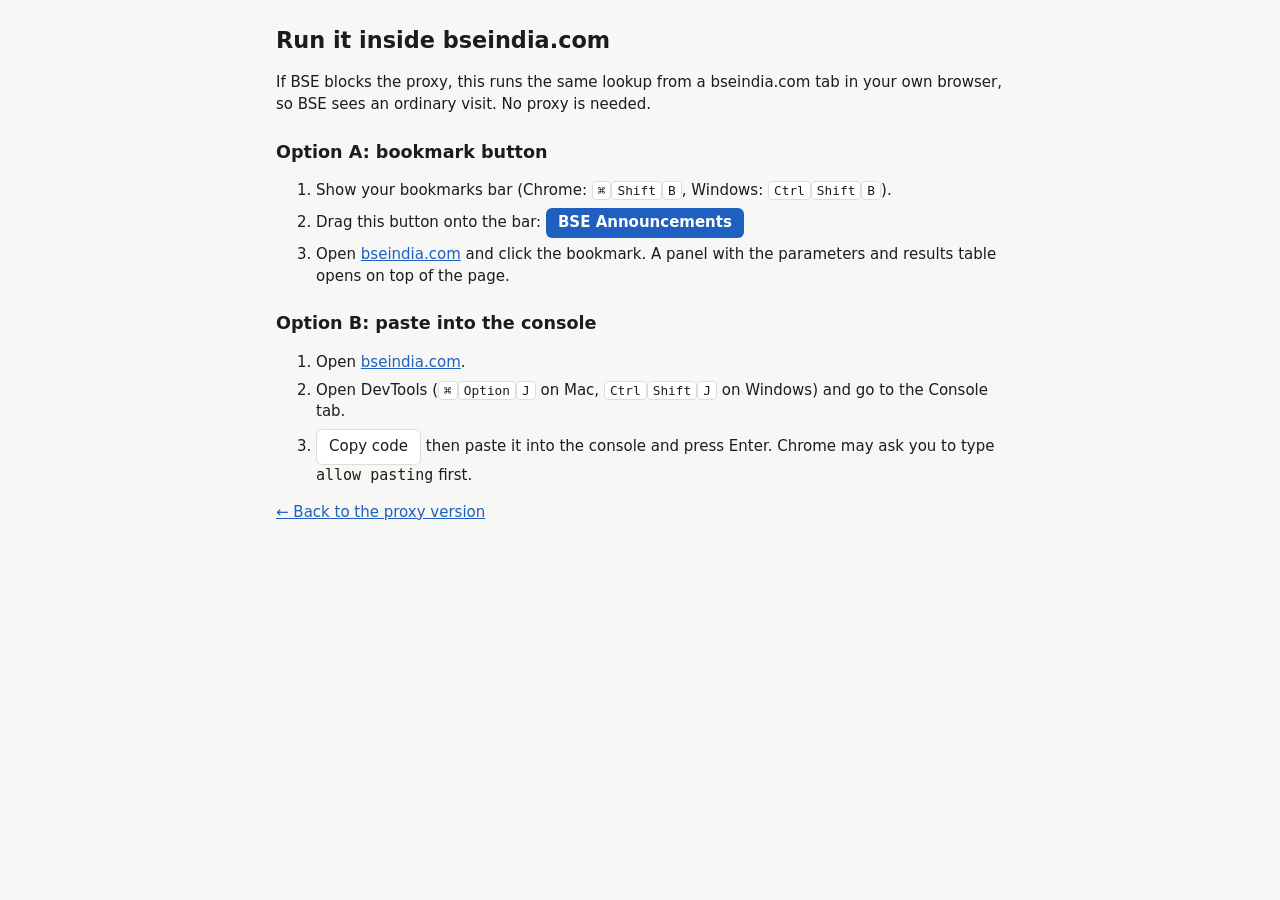
==== docs/bookmarklet.html @ 5ca6250b "Add proxy --diag mode, cookie warm-up, and a bookmarklet that runs on bseindia.com BSE still answere" ====
<!doctype html>
<html lang="en">
<head>
  <meta charset="utf-8">
  <meta name="viewport" content="width=device-width, initial-scale=1">
  <title>BSE Bookmarklet</title>
  <link rel="stylesheet" href="style.css">
</head>
<body>
  <main class="narrow">
    <h1>Run it inside bseindia.com</h1>
    <p>If BSE blocks the proxy, this runs the same lookup from a bseindia.com tab in your own browser, so BSE sees an ordinary visit. No proxy is needed.</p>

    <h2>Option A: bookmark button</h2>
    <ol>
      <li>Show your bookmarks bar (Chrome: <kbd>⌘</kbd><kbd>Shift</kbd><kbd>B</kbd>, Windows: <kbd>Ctrl</kbd><kbd>Shift</kbd><kbd>B</kbd>).</li>
      <li>Drag this button onto the bar: <a id="bookmarklet" class="bookmarklet" href="#">BSE Announcements</a></li>
      <li>Open <a href="https://www.bseindia.com/corporates/ann.html" target="_blank" rel="noopener">bseindia.com</a> and click the bookmark. A panel with the parameters and results table opens on top of the page.</li>
    </ol>

    <h2>Option B: paste into the console</h2>
    <ol>
      <li>Open <a href="https://www.bseindia.com/corporates/ann.html" target="_blank" rel="noopener">bseindia.com</a>.</li>
      <li>Open DevTools (<kbd>⌘</kbd><kbd>Option</kbd><kbd>J</kbd> on Mac, <kbd>Ctrl</kbd><kbd>Shift</kbd><kbd>J</kbd> on Windows) and go to the Console tab.</li>
      <li><button type="button" id="copy">Copy code</button> then paste it into the console and press Enter. Chrome may ask you to type <code>allow pasting</code> first.</li>
    </ol>
    <p id="status" role="status"></p>
    <p><a href="./">← Back to the proxy version</a></p>
  </main>
  <script>
    fetch("bookmarklet.js")
      .then((r) => r.text())
      .then((code) => {
        document.getElementById("bookmarklet").href = "javascript:" + encodeURIComponent(code);
        document.getElementById("copy").onclick = () =>
          navigator.clipboard.writeText(code).then(
            () => (document.getElementById("status").textContent = "Copied. Paste it into the console on bseindia.com."),
            () => (document.getElementById("status").textContent = "Copy failed; open bookmarklet.js and copy it by hand.")
          );
      });
  </script>
</body>
</html>
---- docs/style.css ----
:root {
  --bg: #f7f7f5;
  --surface: #ffffff;
  --text: #1c1c1a;
  --muted: #6b6b66;
  --border: #deded8;
  --accent: #1f5fbf;
  --accent-text: #ffffff;
  --error: #b3261e;
  --row-hover: #f0f3f8;
  color-scheme: light dark;
}

@media (prefers-color-scheme: dark) {
  :root {
    --bg: #161615;
    --surface: #1f1f1d;
    --text: #ececea;
    --muted: #9a9a94;
    --border: #3a3a36;
    --accent: #6ea0ec;
    --accent-text: #0e1a2c;
    --error: #f2877f;
    --row-hover: #262a31;
  }
}

* { box-sizing: border-box; }

body {
  margin: 0;
  background: var(--bg);
  color: var(--text);
  font: 15px/1.45 system-ui, -apple-system, "Segoe UI", Roboto, sans-serif;
}

main { max-width: 1200px; margin: 0 auto; padding: 16px; }

h1 { font-size: 1.4rem; margin: 0.5rem 0 1rem; }

label { display: flex; flex-direction: column; gap: 4px; font-size: 0.85rem; color: var(--muted); }

input {
  font: inherit;
  color: var(--text);
  background: var(--surface);
  border: 1px solid var(--border);
  border-radius: 6px;
  padding: 6px 8px;
  min-width: 0;
}

button {
  font: inherit;
  color: var(--text);
  background: var(--surface);
  border: 1px solid var(--border);
  border-radius: 6px;
  padding: 6px 12px;
  cursor: pointer;
}
button:hover { border-color: var(--accent); }
button:disabled { opacity: 0.6; cursor: progress; }
button.primary { background: var(--accent); border-color: var(--accent); color: var(--accent-text); }

.toolbar { display: flex; flex-wrap: wrap; align-items: flex-end; gap: 8px; }
.toolbar #scrip { width: 9rem; font-size: 1.05rem; }

details {
  margin: 12px 0;
  padding: 8px 12px;
  background: var(--surface);
  border: 1px solid var(--border);
  border-radius: 8px;
}
summary { cursor: pointer; font-weight: 600; }

.params {
  display: grid;
  grid-template-columns: repeat(auto-fill, minmax(170px, 1fr));
  gap: 8px 12px;
  margin: 10px 0;
}
.proxy { max-width: 480px; }
.hint { font-size: 0.8rem; color: var(--muted); margin: 8px 0 4px; }

#status { margin: 8px 0; color: var(--muted); }
#status.error { color: var(--error); }

.table-wrap { overflow-x: auto; border: 1px solid var(--border); border-radius: 8px; background: var(--surface); }
table { width: 100%; border-collapse: collapse; }
th, td { padding: 8px 10px; text-align: left; vertical-align: top; border-bottom: 1px solid var(--border); }
th { font-size: 0.85rem; color: var(--muted); font-weight: 600; white-space: nowrap; }
tbody tr:hover { background: var(--row-hover); }
tbody tr:last-child td { border-bottom: none; }
td.date { white-space: nowrap; }
td.headline { min-width: 280px; }
td.pdf { text-align: center; white-space: nowrap; }
td.pdf a { color: var(--accent); text-decoration: none; font-weight: 600; }
tr.nopdf td { color: var(--muted); }

main.narrow { max-width: 760px; }
h2 { font-size: 1.1rem; margin: 1.5rem 0 0.5rem; }
li { margin: 6px 0; }
a { color: var(--accent); }
kbd { font: 0.8rem ui-monospace, monospace; border: 1px solid var(--border); border-radius: 4px; padding: 1px 5px; background: var(--surface); }
a.bookmarklet {
  display: inline-block;
  padding: 4px 12px;
  border-radius: 6px;
  background: var(--accent);
  color: var(--accent-text);
  text-decoration: none;
  font-weight: 600;
  cursor: grab;
}
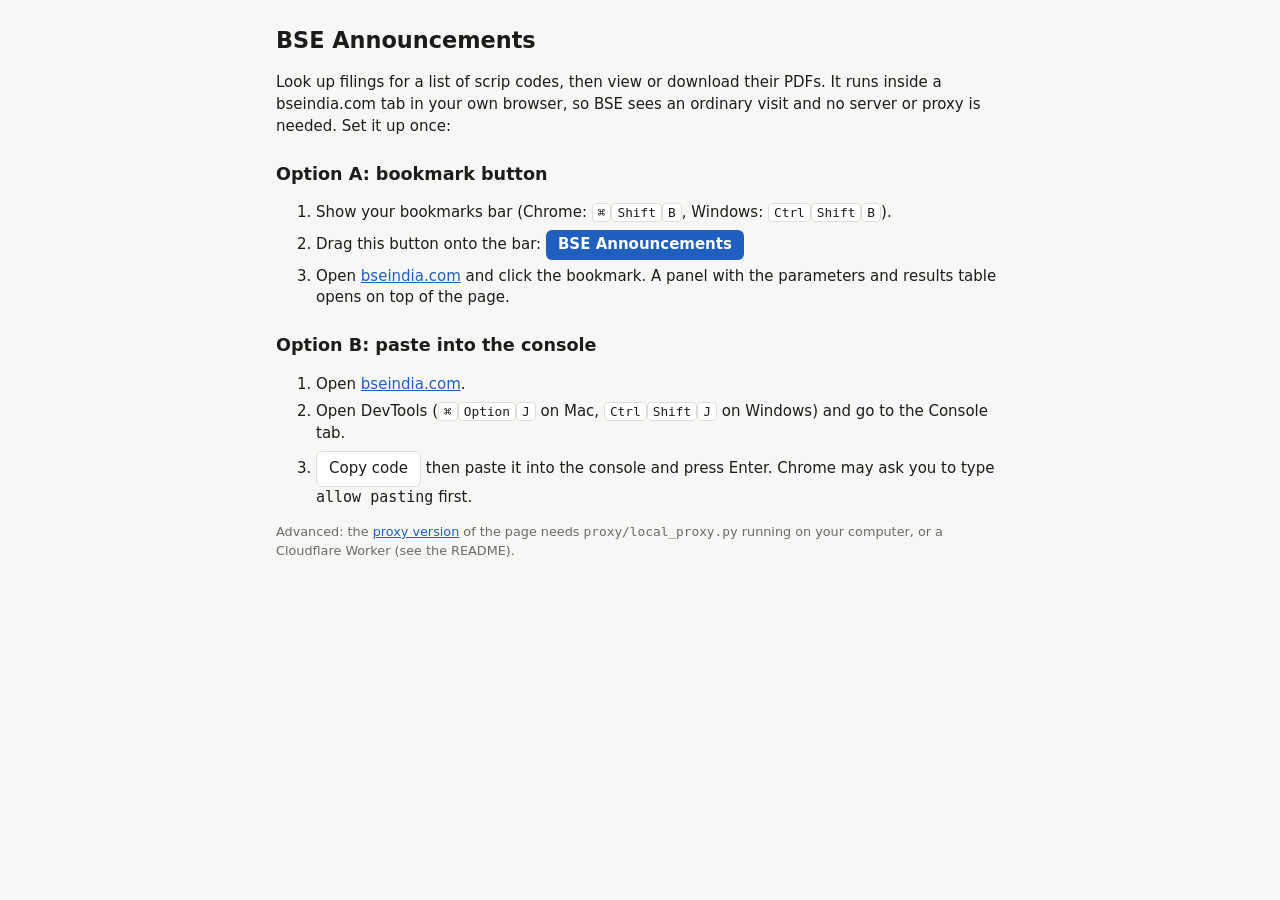
==== commit 38b3a3b2: "Make the bookmarklet the hosted entry point and document GitHub Pages setup On a hosted copy with no" ====
--- a/docs/bookmarklet.html
+++ b/docs/bookmarklet.html
@@ -8,8 +8,8 @@
 </head>
 <body>
   <main class="narrow">
-    <h1>Run it inside bseindia.com</h1>
-    <p>If BSE blocks the proxy, this runs the same lookup from a bseindia.com tab in your own browser, so BSE sees an ordinary visit. No proxy is needed.</p>
+    <h1>BSE Announcements</h1>
+    <p>Look up filings for a list of scrip codes, then view or download their PDFs. It runs inside a bseindia.com tab in your own browser, so BSE sees an ordinary visit and no server or proxy is needed. Set it up once:</p>
 
     <h2>Option A: bookmark button</h2>
     <ol>
@@ -25,7 +25,7 @@
       <li><button type="button" id="copy">Copy code</button> then paste it into the console and press Enter. Chrome may ask you to type <code>allow pasting</code> first.</li>
     </ol>
     <p id="status" role="status"></p>
-    <p><a href="./">← Back to the proxy version</a></p>
+    <p class="hint">Advanced: the <a href="index.html?proxy">proxy version</a> of the page needs <code>proxy/local_proxy.py</code> running on your computer, or a Cloudflare Worker (see the README).</p>
   </main>
   <script>
     fetch("bookmarklet.js")
--- a/docs/style.css
+++ b/docs/style.css
@@ -64,7 +64,18 @@
 button.primary { background: var(--accent); border-color: var(--accent); color: var(--accent-text); }
 
 .toolbar { display: flex; flex-wrap: wrap; align-items: flex-end; gap: 8px; }
-.toolbar #scrip { width: 9rem; font-size: 1.05rem; }
+textarea {
+  font: inherit;
+  color: var(--text);
+  background: var(--surface);
+  border: 1px solid var(--border);
+  border-radius: 6px;
+  padding: 6px 8px;
+  resize: vertical;
+}
+.toolbar .scrips { flex: 1 1 320px; max-width: 560px; }
+.toolbar .scrips .hint { display: inline; margin: 0; }
+.toolbar #scrip { width: 100%; font-size: 1.05rem; min-height: 2.4rem; }
 
 details {
   margin: 12px 0;
@@ -93,10 +104,11 @@
 th { font-size: 0.85rem; color: var(--muted); font-weight: 600; white-space: nowrap; }
 tbody tr:hover { background: var(--row-hover); }
 tbody tr:last-child td { border-bottom: none; }
-td.date { white-space: nowrap; }
+td.date, td.scrip { white-space: nowrap; }
 td.headline { min-width: 280px; }
 td.pdf { text-align: center; white-space: nowrap; }
 td.pdf a { color: var(--accent); text-decoration: none; font-weight: 600; }
+td.pdf a + a { margin-left: 12px; }
 tr.nopdf td { color: var(--muted); }
 
 main.narrow { max-width: 760px; }
